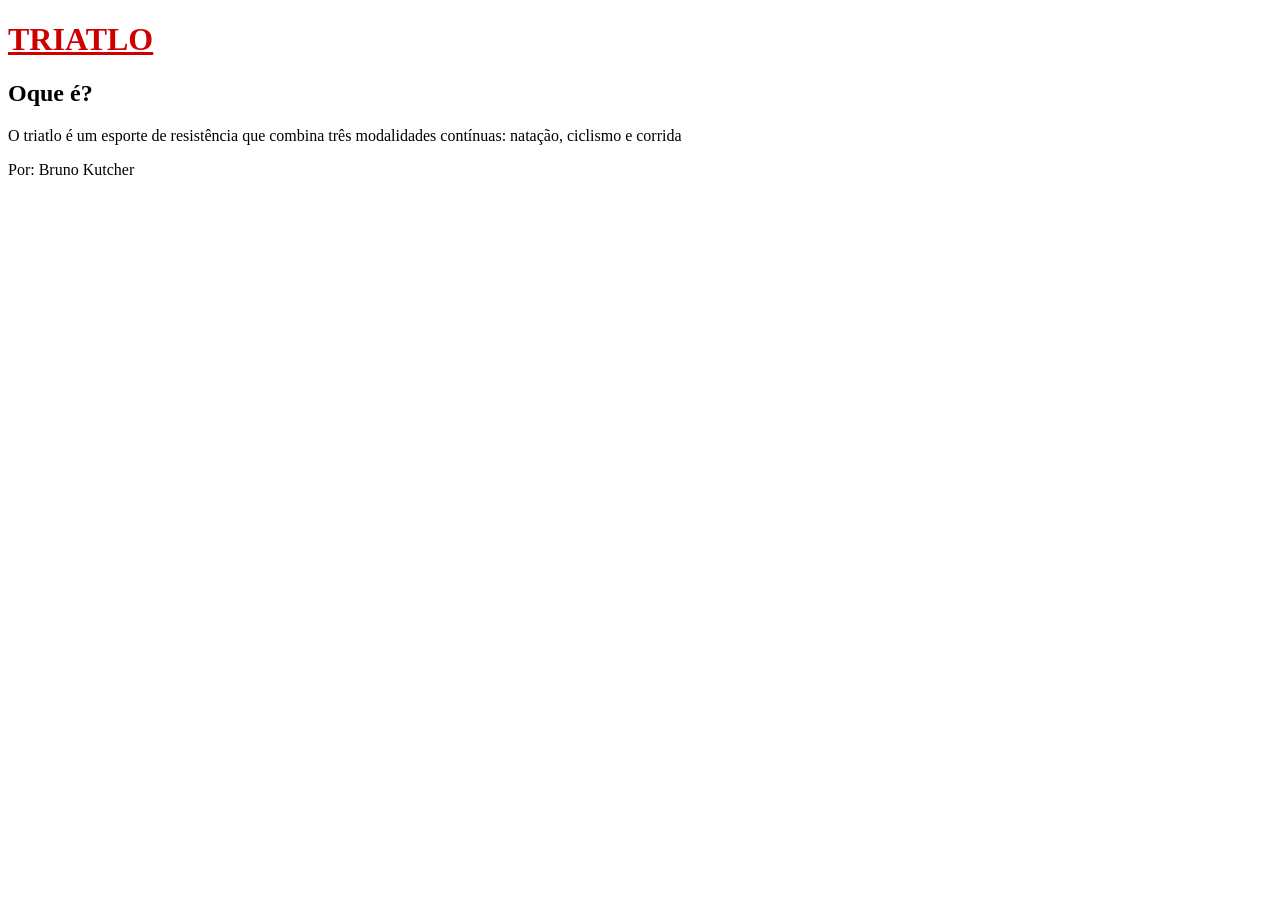
==== index.html @ 09f4fe38 "título e parágrafo e ico" ====
<!DOCTYPE html>
<html lang="en">
<head>
    <meta charset="UTF-8">
    <meta name="viewport" content="width=device-width, initial-scale=1.0">
    <link rel="stylesheet" href="style.css">
    <link rel="shortcut icon" href="pngwing.com.ico" type="image/x-icon">
    <title>triatlo</title>
</head>
<body>
    <header>
        <h1>TRIATLO</h1>
        <h2>Oque é?</h2>
        <p>O triatlo é um esporte de resistência que combina três modalidades contínuas: natação, ciclismo e corrida</p>
    </header>

    <footer>
        <p>Por: Bruno Kutcher</p>
    </footer>

</body>
</html>
---- style.css ----
h1 {
    text-decoration: underline;
    color: #CE0000;
}
body{
    background-color: rgb(255, 255, 255);
}
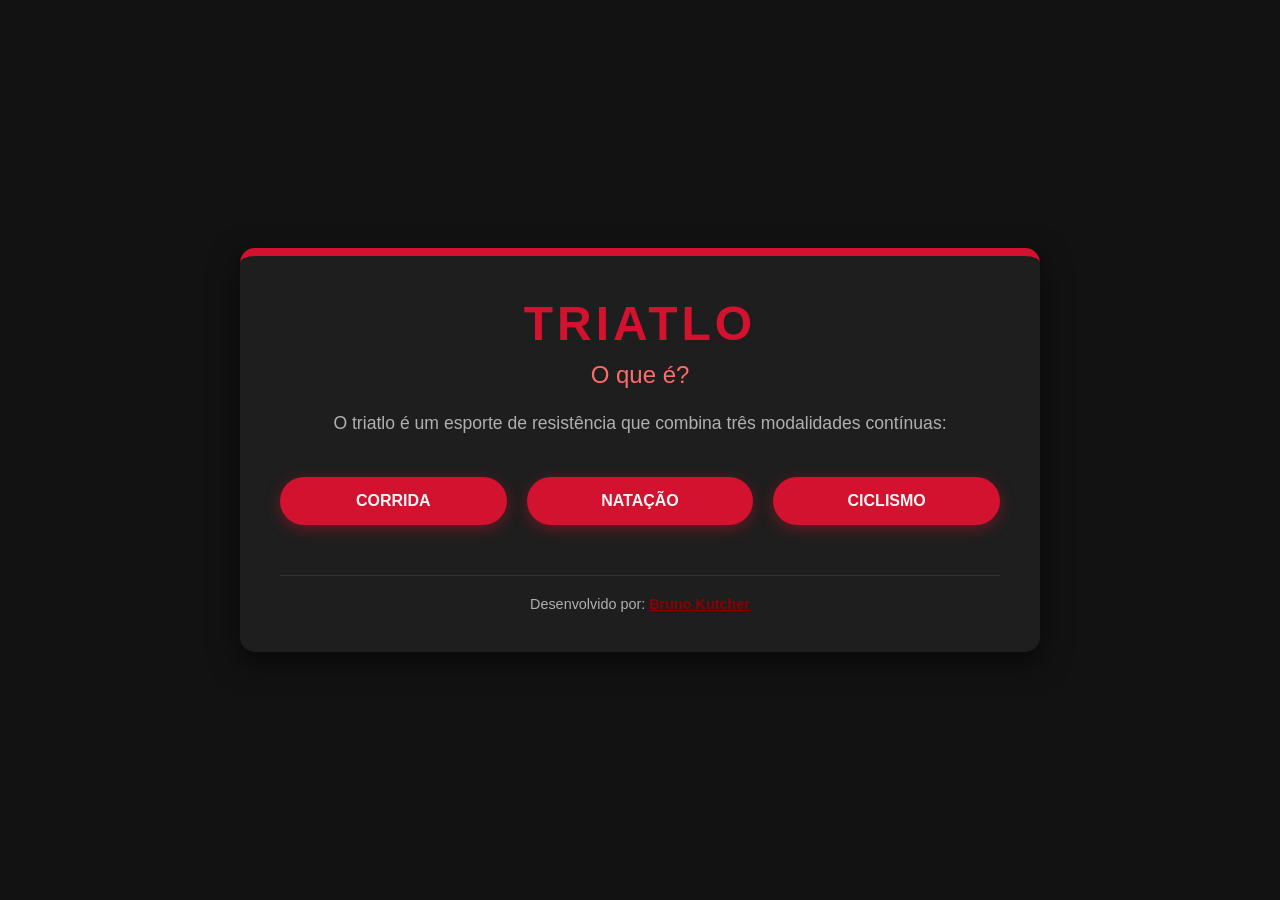
==== commit d98ad37d: "alteracao04" ====
--- a/index.html
+++ b/index.html
@@ -1,22 +1,33 @@
 <!DOCTYPE html>
-<html lang="en">
+<html lang="pt-br">
 <head>
     <meta charset="UTF-8">
     <meta name="viewport" content="width=device-width, initial-scale=1.0">
     <link rel="stylesheet" href="style.css">
     <link rel="shortcut icon" href="pngwing.com.ico" type="image/x-icon">
-    <title>triatlo</title>
+    <title>Triatlo</title>
 </head>
 <body>
-    <header>
-        <h1>TRIATLO</h1>
-        <h2>Oque é?</h2>
-        <p>O triatlo é um esporte de resistência que combina três modalidades contínuas: natação, ciclismo e corrida</p>
-    </header>
+    <div class="container">
+        <header>
+            <h1>TRIATLO</h1>
+            <h2>O que é?</h2>
+            <p class="description">O triatlo é um esporte de resistência que combina três modalidades contínuas:</p>
+        </header>
 
-    <footer>
-        <p>Por: Bruno Kutcher</p>
-    </footer>
+        <main>
+            <nav id="modalidades">
+                <ul class="horizontal-list">
+                    <li><a href="corrida.html">Corrida</a></li>
+                    <li><a href="natacao.html">Natação</a></li>
+                    <li><a href="ciclismo.html">Ciclismo</a></li>
+                </ul>
+            </nav>
+        </main>
 
+        <footer>
+            <p>Desenvolvido por: <strong> <a href="https://github.com/brunokoficial" target="_blank" id="bruno">Bruno Kutcher</a></strong></p>
+        </footer>
+    </div>
 </body>
 </html>
--- a/style.css
+++ b/style.css
@@ -1,7 +1,127 @@
-h1 {
-    text-decoration: underline;
-    color: #CE0000;
+/* Reset básico para garantir consistência entre navegadores */
+* {
+    margin: 0;
+    padding: 0;
+    box-sizing: border-box;
+    font-family: 'Segoe UI', Tahoma, Geneva, Verdana, sans-serif;
 }
-body{
-    background-color: rgb(255, 255, 255);
+
+:root {
+    --primary-red: #D2122E;
+    --dark-red: #8B0000;
+
+    /* Tema escuro */
+    --bg-dark: #121212;
+    --card-dark: #1E1E1E;
+    --card-hover: #2A2A2A;
+    --text-light: #F5F5F5;
+    --text-secondary: #B0B0B0;
+    --border-color: #333;
+}
+
+body {
+    background-color: var(--bg-dark);
+    color: var(--text-light);
+    display: flex;
+    justify-content: center;
+    align-items: center;
+    min-height: 100vh;
+    padding: 20px;
+}
+
+.container {
+    background-color: var(--card-dark);
+    max-width: 800px;
+    width: 100%;
+    padding: 40px;
+    border-radius: 15px;
+    box-shadow: 0 10px 30px rgba(0, 0, 0, 0.6);
+    border-top: 8px solid var(--primary-red);
+    text-align: center;
+}
+
+header h1 {
+    font-size: 3rem;
+    color: var(--primary-red);
+    letter-spacing: 4px;
+    margin-bottom: 10px;
+    text-transform: uppercase;
+}
+
+header h2 {
+    font-size: 1.5rem;
+    color: #ff6b6b;
+    margin-bottom: 20px;
+    font-weight: 400;
+}
+
+.description {
+    font-size: 1.1rem;
+    line-height: 1.6;
+    margin-bottom: 40px;
+    color: var(--text-secondary);
+}
+
+/* Estilização da Lista Horizontal */
+#modalidades {
+    margin: 30px 0;
+}
+
+.horizontal-list {
+    list-style: none;
+    display: flex;
+    justify-content: center;
+    gap: 20px;
+    padding: 0;
+}
+
+.horizontal-list li {
+    flex: 1;
+}
+
+.horizontal-list li a {
+    display: block;
+    padding: 15px 25px;
+    background-color: var(--primary-red);
+    color: var(--text-light);
+    text-decoration: none;
+    font-weight: bold;
+    text-transform: uppercase;
+    border-radius: 50px;
+    transition: all 0.3s ease;
+    box-shadow: 0 4px 15px rgba(210, 18, 46, 0.4);
+}
+
+.horizontal-list li a:hover {
+    background-color: var(--dark-red);
+    transform: translateY(-3px);
+    box-shadow: 0 6px 20px rgba(139, 0, 0, 0.6);
+}
+
+footer {
+    margin-top: 50px;
+    padding-top: 20px;
+    border-top: 1px solid var(--border-color);
+    font-size: 0.9rem;
+    color: var(--text-secondary);
+}
+
+footer strong {
+    color: var(--primary-red);
+}
+
+/* Responsividade para telas menores */
+@media (max-width: 600px) {
+    .horizontal-list {
+        flex-direction: column;
+        gap: 10px;
+    }
+
+    header h1 {
+        font-size: 2rem;
+    }
+    
+}
+a#bruno{
+    color:var(--dark-red);
 }
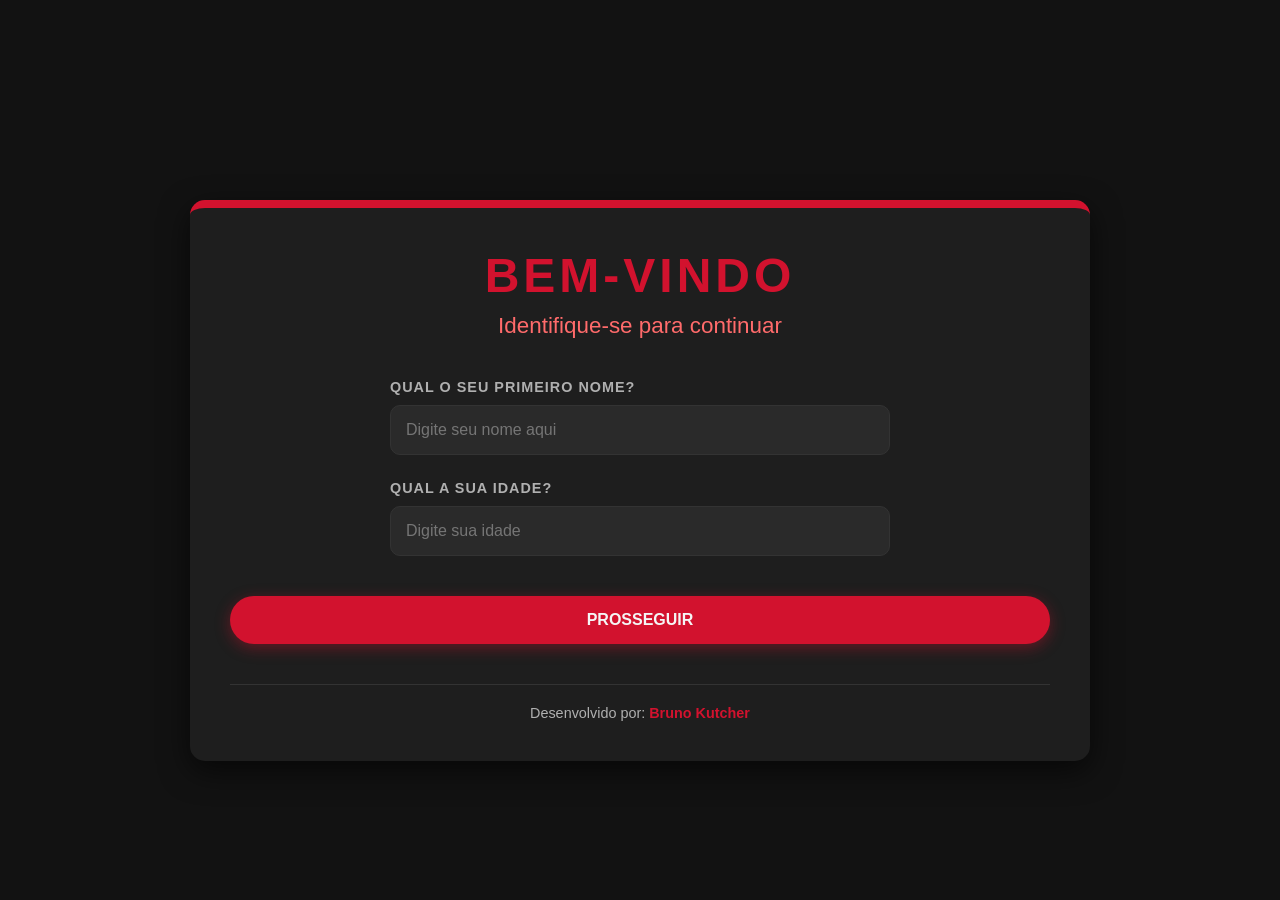
==== commit 9080514f: "atualizacao.nova" ====
--- a/index.html
+++ b/index.html
@@ -5,14 +5,16 @@
     <meta name="viewport" content="width=device-width, initial-scale=1.0">
     <link rel="stylesheet" href="style.css">
     <link rel="shortcut icon" href="pngwing.com.ico" type="image/x-icon">
-    <title>Triatlo</title>
+    <title>Triathlon</title>
 </head>
 <body>
+    <div id="saudacao" class="welcome-msg-top"></div>
+
     <div class="container">
         <header>
-            <h1>TRIATLO</h1>
+            <h1>TRIATHLON</h1>
             <h2>O que é?</h2>
-            <p class="description">O triatlo é um esporte de resistência que combina três modalidades contínuas:</p>
+            <p class="description">O triathlon é um esporte de resistência que combina três modalidades contínuas:</p>
         </header>
 
         <main>
@@ -29,5 +31,16 @@
             <p>Desenvolvido por: <strong> <a href="https://github.com/brunokoficial" target="_blank" id="bruno">Bruno Kutcher</a></strong></p>
         </footer>
     </div>
+
+    <script>
+        const nomeUsuario = localStorage.getItem('usuarioNome');
+        const saudacaoDiv = document.getElementById('saudacao');
+
+        if (nomeUsuario) {
+            saudacaoDiv.innerHTML = `<p>Bem-vindo, <strong>${nomeUsuario}</strong>!</p>`;
+        } else {
+            window.location.href = 'acesso.html';
+        }
+    </script>
 </body>
 </html>
--- a/style.css
+++ b/style.css
@@ -1,4 +1,4 @@
-/* Reset básico para garantir consistência entre navegadores */
+
 * {
     margin: 0;
     padding: 0;
@@ -10,7 +10,7 @@
     --primary-red: #D2122E;
     --dark-red: #8B0000;
 
-    /* Tema escuro */
+
     --bg-dark: #121212;
     --card-dark: #1E1E1E;
     --card-hover: #2A2A2A;
@@ -20,108 +20,247 @@
 }
 
 body {
-    background-color: var(--bg-dark);
+    position: relative;
+    background: var(--bg-dark);
     color: var(--text-light);
     display: flex;
+    flex-direction: column;
     justify-content: center;
     align-items: center;
     min-height: 100vh;
-    padding: 20px;
+    padding: 80px 20px 20px; 
+}
+
+
+.welcome-msg-top {
+    position: absolute;
+    top: 30px;
+    left: 50%;
+    transform: translateX(-50%);
+    background-color: rgba(210, 18, 46, 0.1);
+    padding: 12px 30px;
+    border-radius: 50px;
+    border: 1px solid rgba(210, 18, 46, 0.3);
+    text-align: center;
+    z-index: 1000;
+}
+
+.welcome-msg-top p {
+    margin: 0;
+    color: var(--text-light);
+    font-size: 1.1rem;
+}
+
+.welcome-msg-top strong {
+    color: var(--primary-red);
 }
 
 .container {
-    background-color: var(--card-dark);
-    max-width: 800px;
+    background: var(--card-dark);
     width: 100%;
+    max-width: 900px;
     padding: 40px;
+    margin: 20px 0;
     border-radius: 15px;
-    box-shadow: 0 10px 30px rgba(0, 0, 0, 0.6);
     border-top: 8px solid var(--primary-red);
-    text-align: center;
+    box-shadow: 0 10px 30px rgba(0,0,0,.6);
+    text-align: left;
+}
+
+header {
+    text-align: center;
+    margin-bottom: 40px;
 }
 
 header h1 {
+    color: var(--primary-red);
     font-size: 3rem;
-    color: var(--primary-red);
     letter-spacing: 4px;
+    text-transform: uppercase;
     margin-bottom: 10px;
-    text-transform: uppercase;
 }
 
 header h2 {
-    font-size: 1.5rem;
     color: #ff6b6b;
+    font-size: 1.4rem;
+    font-weight: 400;
     margin-bottom: 20px;
-    font-weight: 400;
+}
+
+h3 {
+    color: var(--primary-red);
+    font-size: 1.8rem;
+    margin: 30px 0 15px;
+    border-left: 4px solid var(--primary-red);
+    padding-left: 15px;
+    text-transform: uppercase;
 }
 
 .description {
-    font-size: 1.1rem;
-    line-height: 1.6;
-    margin-bottom: 40px;
     color: var(--text-secondary);
-}
-
-/* Estilização da Lista Horizontal */
+    font-size: 1.05rem;
+    line-height: 1.8;
+    margin-bottom: 30px;
+    text-align: center;
+}
+
+
+.benefits-list,
+.distances-list {
+    list-style: none;
+    margin-bottom: 30px;
+}
+
+.benefits-list li,
+.distances-list li {
+    background: rgba(255,255,255,.03);
+    margin-bottom: 12px;
+    padding: 15px;
+    border-radius: 8px;
+    border-left: 3px solid var(--primary-red);
+    transition: .3s;
+}
+
+.benefits-list li:hover,
+.distances-list li:hover {
+    background: var(--card-hover);
+}
+
+.benefits-list li strong,
+.distances-list li strong {
+    color: #ff6b6b;
+    display: block;
+    margin-bottom: 5px;
+}
+
 #modalidades {
-    margin: 30px 0;
+    text-align: center;
+    margin: 40px 0 30px;
 }
 
 .horizontal-list {
-    list-style: none;
     display: flex;
     justify-content: center;
     gap: 20px;
-    padding: 0;
+    list-style: none;
 }
 
 .horizontal-list li {
     flex: 1;
+    min-width: 150px;
 }
 
 .horizontal-list li a {
     display: block;
     padding: 15px 25px;
-    background-color: var(--primary-red);
-    color: var(--text-light);
+    text-align: center;
     text-decoration: none;
+    text-transform: uppercase;
     font-weight: bold;
-    text-transform: uppercase;
+    color: var(--text-light);
+    background: var(--primary-red);
     border-radius: 50px;
-    transition: all 0.3s ease;
-    box-shadow: 0 4px 15px rgba(210, 18, 46, 0.4);
+    transition: .3s;
+    box-shadow: 0 4px 15px rgba(210,18,46,.4);
 }
 
 .horizontal-list li a:hover {
-    background-color: var(--dark-red);
+    background: var(--dark-red);
     transform: translateY(-3px);
-    box-shadow: 0 6px 20px rgba(139, 0, 0, 0.6);
+    box-shadow: 0 6px 20px rgba(139,0,0,.6);
+}
+
+
+.login-form {
+    margin: 30px 0;
+    text-align: center;
+}
+
+.input-group {
+    margin-bottom: 25px;
+    text-align: left;
+    max-width: 500px;
+    margin-left: auto;
+    margin-right: auto;
+}
+
+.input-group label {
+    display: block;
+    margin-bottom: 10px;
+    color: var(--text-secondary);
+    font-weight: bold;
+    font-size: 0.9rem;
+    text-transform: uppercase;
+    letter-spacing: 1px;
+}
+
+.input-group input {
+    width: 100%;
+    padding: 15px;
+    background-color: var(--card-hover);
+    border: 1px solid var(--border-color);
+    border-radius: 10px;
+    color: var(--text-light);
+    font-size: 1rem;
+    outline: none;
+    transition: all 0.3s;
+}
+
+.input-group input:focus {
+    border-color: var(--primary-red);
+    background-color: #333;
+    box-shadow: 0 0 10px rgba(210, 18, 46, 0.2);
+}
+
+a#bruno {
+    color: var(--primary-red);
+    text-decoration: none;
+    transition: 0.3s;
+}
+
+a#bruno:hover {
+    color: #ff6b6b;
+    text-decoration: underline;
 }
 
 footer {
-    margin-top: 50px;
+    text-align: center;
+    margin-top: 40px;
     padding-top: 20px;
     border-top: 1px solid var(--border-color);
-    font-size: 0.9rem;
     color: var(--text-secondary);
+    font-size: .9rem;
 }
 
 footer strong {
     color: var(--primary-red);
 }
 
-/* Responsividade para telas menores */
+
 @media (max-width: 600px) {
+    .container {
+        padding: 20px;
+    }
+
+    header h1 {
+        font-size: 2.2rem;
+    }
+
+    header h2 {
+        font-size: 1.2rem;
+    }
+
     .horizontal-list {
         flex-direction: column;
         gap: 10px;
     }
 
-    header h1 {
-        font-size: 2rem;
-    }
-    
-}
-a#bruno{
-    color:var(--dark-red);
+    .horizontal-list li {
+        min-width: auto;
+    }
+
+    .welcome-msg-top {
+        width: 90%;
+        top: 20px;
+    }
 }
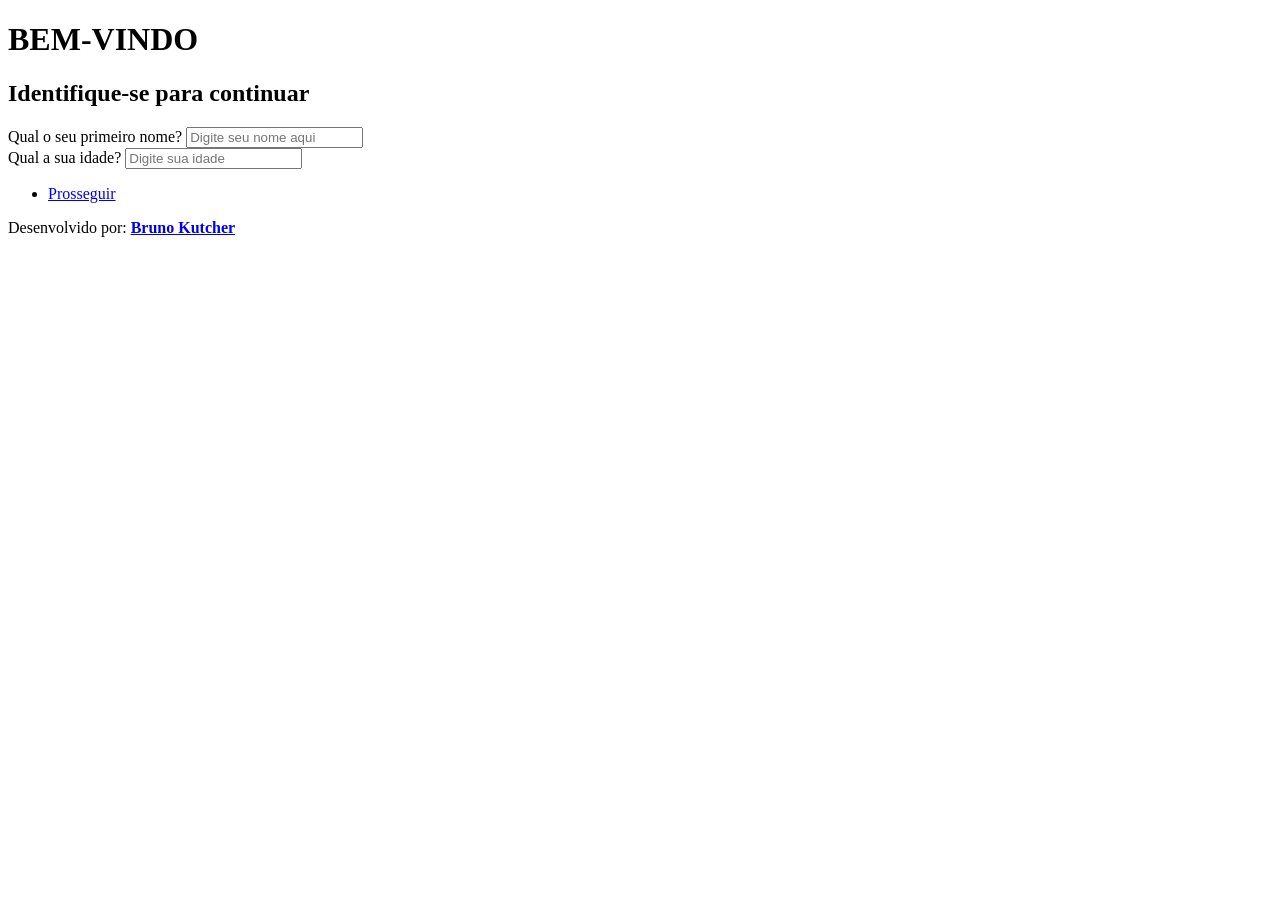
==== commit 3b25642e: "teste00080" ====
--- a/index.html
+++ b/index.html
@@ -7,7 +7,16 @@
     <link rel="shortcut icon" href="pngwing.com.ico" type="image/x-icon">
     <title>Triathlon</title>
 </head>
-<body>
+<body class="home-page">
+
+    <div class="bg-slideshow">
+        <img src="img1.jpg" alt="" class="bg-img bg-img-1">
+        <img src="img2.jpg" alt="" class="bg-img bg-img-2">
+        <img src="img3.jpg" alt="" class="bg-img bg-img-3">
+        <img src="img4.jpg" alt="" class="bg-img bg-img-4">
+        <div class="bg-overlay"></div>
+    </div>
+
     <div id="saudacao" class="welcome-msg-top"></div>
 
     <div class="container">
--- a/style.css
+++ b/style.css
@@ -1,266 +1,78 @@
+/* ===================================
+   BACKGROUND SLIDESHOW - APENAS INDEX.HTML
+   =================================== */
 
-* {
-    margin: 0;
-    padding: 0;
-    box-sizing: border-box;
-    font-family: 'Segoe UI', Tahoma, Geneva, Verdana, sans-serif;
+.bg-slideshow {
+    position: fixed;
+    top: 0;
+    left: 0;
+    width: 100%;
+    height: 100%;
+    overflow: hidden;
+    z-index: -2;
 }
 
-:root {
-    --primary-red: #D2122E;
-    --dark-red: #8B0000;
-
-
-    --bg-dark: #121212;
-    --card-dark: #1E1E1E;
-    --card-hover: #2A2A2A;
-    --text-light: #F5F5F5;
-    --text-secondary: #B0B0B0;
-    --border-color: #333;
+.bg-img {
+    position: absolute;
+    top: 0;
+    left: 0;
+    width: 100%;
+    height: 100%;
+    object-fit: cover;
+    opacity: 0;
+    transform: translateX(100%);
+    animation-name: slideShow;
+    animation-duration: 20s;
+    animation-iteration-count: infinite;
+    animation-timing-function: ease-in-out;
 }
 
-body {
-    position: relative;
-    background: var(--bg-dark);
-    color: var(--text-light);
-    display: flex;
-    flex-direction: column;
-    justify-content: center;
-    align-items: center;
-    min-height: 100vh;
-    padding: 80px 20px 20px; 
+.bg-img-1 { animation-delay: 0s; }
+.bg-img-2 { animation-delay: 5s; }
+.bg-img-3 { animation-delay: 10s; }
+.bg-img-4 { animation-delay: 15s; }
+
+@keyframes slideShow {
+    0% {
+        opacity: 0;
+        transform: translateX(100%);
+    }
+    4% {
+        opacity: 1;
+        transform: translateX(0);
+    }
+    20% {
+        opacity: 1;
+        transform: translateX(0);
+    }
+    25% {
+        opacity: 0;
+        transform: translateX(-100%);
+    }
+    100% {
+        opacity: 0;
+        transform: translateX(-100%);
+    }
 }
 
-
-.welcome-msg-top {
-    position: absolute;
-    top: 30px;
-    left: 50%;
-    transform: translateX(-50%);
-    background-color: rgba(210, 18, 46, 0.1);
-    padding: 12px 30px;
-    border-radius: 50px;
-    border: 1px solid rgba(210, 18, 46, 0.3);
-    text-align: center;
-    z-index: 1000;
+/* Camada escura sobre as imagens para manter legibilidade do texto */
+.bg-overlay {
+    position: fixed;
+    top: 0;
+    left: 0;
+    width: 100%;
+    height: 100%;
+    background: rgba(18, 18, 18, 0.75);
+    z-index: -1;
 }
 
-.welcome-msg-top p {
-    margin: 0;
-    color: var(--text-light);
-    font-size: 1.1rem;
+/* Garante que o body do index fique transparente para revelar o slideshow */
+body.home-page {
+    background: transparent;
 }
 
-.welcome-msg-top strong {
-    color: var(--primary-red);
-}
-
-.container {
-    background: var(--card-dark);
-    width: 100%;
-    max-width: 900px;
-    padding: 40px;
-    margin: 20px 0;
-    border-radius: 15px;
-    border-top: 8px solid var(--primary-red);
-    box-shadow: 0 10px 30px rgba(0,0,0,.6);
-    text-align: left;
-}
-
-header {
-    text-align: center;
-    margin-bottom: 40px;
-}
-
-header h1 {
-    color: var(--primary-red);
-    font-size: 3rem;
-    letter-spacing: 4px;
-    text-transform: uppercase;
-    margin-bottom: 10px;
-}
-
-header h2 {
-    color: #ff6b6b;
-    font-size: 1.4rem;
-    font-weight: 400;
-    margin-bottom: 20px;
-}
-
-h3 {
-    color: var(--primary-red);
-    font-size: 1.8rem;
-    margin: 30px 0 15px;
-    border-left: 4px solid var(--primary-red);
-    padding-left: 15px;
-    text-transform: uppercase;
-}
-
-.description {
-    color: var(--text-secondary);
-    font-size: 1.05rem;
-    line-height: 1.8;
-    margin-bottom: 30px;
-    text-align: center;
-}
-
-
-.benefits-list,
-.distances-list {
-    list-style: none;
-    margin-bottom: 30px;
-}
-
-.benefits-list li,
-.distances-list li {
-    background: rgba(255,255,255,.03);
-    margin-bottom: 12px;
-    padding: 15px;
-    border-radius: 8px;
-    border-left: 3px solid var(--primary-red);
-    transition: .3s;
-}
-
-.benefits-list li:hover,
-.distances-list li:hover {
-    background: var(--card-hover);
-}
-
-.benefits-list li strong,
-.distances-list li strong {
-    color: #ff6b6b;
-    display: block;
-    margin-bottom: 5px;
-}
-
-#modalidades {
-    text-align: center;
-    margin: 40px 0 30px;
-}
-
-.horizontal-list {
-    display: flex;
-    justify-content: center;
-    gap: 20px;
-    list-style: none;
-}
-
-.horizontal-list li {
-    flex: 1;
-    min-width: 150px;
-}
-
-.horizontal-list li a {
-    display: block;
-    padding: 15px 25px;
-    text-align: center;
-    text-decoration: none;
-    text-transform: uppercase;
-    font-weight: bold;
-    color: var(--text-light);
-    background: var(--primary-red);
-    border-radius: 50px;
-    transition: .3s;
-    box-shadow: 0 4px 15px rgba(210,18,46,.4);
-}
-
-.horizontal-list li a:hover {
-    background: var(--dark-red);
-    transform: translateY(-3px);
-    box-shadow: 0 6px 20px rgba(139,0,0,.6);
-}
-
-
-.login-form {
-    margin: 30px 0;
-    text-align: center;
-}
-
-.input-group {
-    margin-bottom: 25px;
-    text-align: left;
-    max-width: 500px;
-    margin-left: auto;
-    margin-right: auto;
-}
-
-.input-group label {
-    display: block;
-    margin-bottom: 10px;
-    color: var(--text-secondary);
-    font-weight: bold;
-    font-size: 0.9rem;
-    text-transform: uppercase;
-    letter-spacing: 1px;
-}
-
-.input-group input {
-    width: 100%;
-    padding: 15px;
-    background-color: var(--card-hover);
-    border: 1px solid var(--border-color);
-    border-radius: 10px;
-    color: var(--text-light);
-    font-size: 1rem;
-    outline: none;
-    transition: all 0.3s;
-}
-
-.input-group input:focus {
-    border-color: var(--primary-red);
-    background-color: #333;
-    box-shadow: 0 0 10px rgba(210, 18, 46, 0.2);
-}
-
-a#bruno {
-    color: var(--primary-red);
-    text-decoration: none;
-    transition: 0.3s;
-}
-
-a#bruno:hover {
-    color: #ff6b6b;
-    text-decoration: underline;
-}
-
-footer {
-    text-align: center;
-    margin-top: 40px;
-    padding-top: 20px;
-    border-top: 1px solid var(--border-color);
-    color: var(--text-secondary);
-    font-size: .9rem;
-}
-
-footer strong {
-    color: var(--primary-red);
-}
-
-
-@media (max-width: 600px) {
-    .container {
-        padding: 20px;
-    }
-
-    header h1 {
-        font-size: 2.2rem;
-    }
-
-    header h2 {
-        font-size: 1.2rem;
-    }
-
-    .horizontal-list {
-        flex-direction: column;
-        gap: 10px;
-    }
-
-    .horizontal-list li {
-        min-width: auto;
-    }
-
-    .welcome-msg-top {
-        width: 90%;
-        top: 20px;
-    }
+/* O container ganha leve transparência para deixar o efeito de fundo perceptível */
+body.home-page .container {
+    background: rgba(30, 30, 30, 0.9);
+    backdrop-filter: blur(4px);
 }
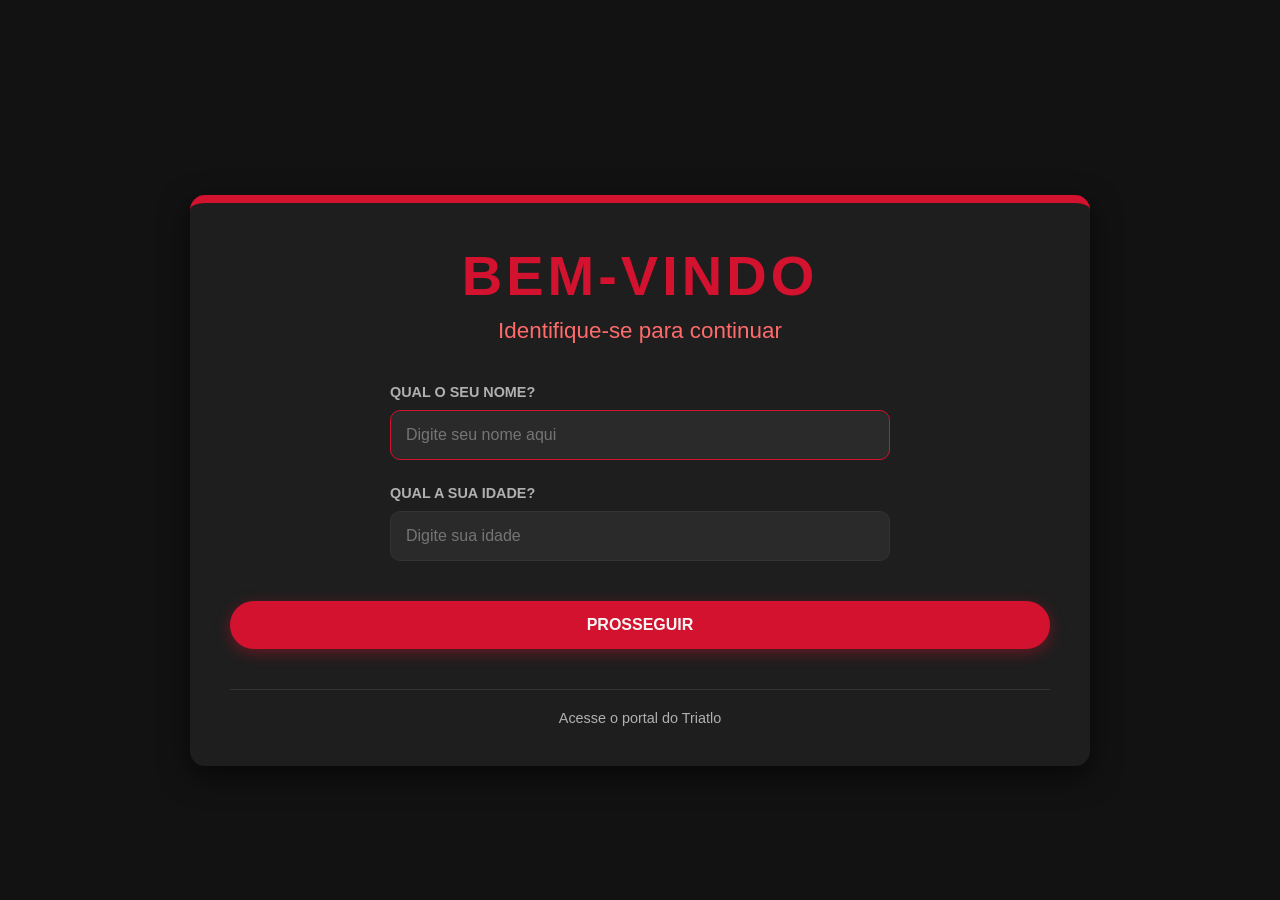
==== commit f93125af: "novoteste001" ====
--- a/index.html
+++ b/index.html
@@ -10,10 +10,10 @@
 <body class="home-page">
 
     <div class="bg-slideshow">
-        <img src="img1.jpg" alt="" class="bg-img bg-img-1">
-        <img src="img2.jpg" alt="" class="bg-img bg-img-2">
-        <img src="img3.jpg" alt="" class="bg-img bg-img-3">
-        <img src="img4.jpg" alt="" class="bg-img bg-img-4">
+        <img src="ciclismoimg.png" alt="imagem ciclismo" class="bg-img bg-img-1">
+        <img src="corridaimg.png" alt="imagem corrida" class="bg-img bg-img-2">
+        <img src="ntacaoimg.png" alt="imagem natacao" class="bg-img bg-img-3">
+        <img src="triathlo.png" alt="imagem triathlo" class="bg-img bg-img-4">
         <div class="bg-overlay"></div>
     </div>
 
@@ -41,15 +41,9 @@
         </footer>
     </div>
 
-    <script>
-        const nomeUsuario = localStorage.getItem('usuarioNome');
-        const saudacaoDiv = document.getElementById('saudacao');
-
-        if (nomeUsuario) {
-            saudacaoDiv.innerHTML = `<p>Bem-vindo, <strong>${nomeUsuario}</strong>!</p>`;
-        } else {
-            window.location.href = 'acesso.html';
-        }
-    </script>
+    <!-- Script Universal -->
+    <script src="index.js"></script>
+    <!-- Script de Curtidas -->
+    <script src="likes.js"></script>
 </body>
-</html>+</html>
--- a/style.css
+++ b/style.css
@@ -1,78 +1,356 @@
-/* ===================================
-   BACKGROUND SLIDESHOW - APENAS INDEX.HTML
-   =================================== */
-
-.bg-slideshow {
+/* 
+   ESTILO FINAL TRIATLO - STYLE1
+   Design Moderno, Tema Escuro e Paleta Ironman
+*/
+
+/* Reset e Configurações Globais */
+* {
+    margin: 0;
+    padding: 0;
+    box-sizing: border-box;
+    font-family: 'Segoe UI', Tahoma, Geneva, Verdana, sans-serif;
+}
+
+:root {
+    --primary-red: #D2122E;
+    --dark-red: #8B0000;
+    --bg-dark: #121212;
+    --card-dark: #1E1E1E;
+    --card-hover: #2A2A2A;
+    --text-light: #F5F5F5;
+    --text-secondary: #B0B0B0;
+    --border-color: #333;
+}
+
+body {
+    position: relative;
+    background: var(--bg-dark);
+    color: var(--text-light);
+    display: flex;
+    flex-direction: column;
+    justify-content: center;
+    align-items: center;
+    min-height: 100vh;
+    padding: 100px 20px 40px;
+}
+
+/* Saudação de Boas-vindas (Topo) */
+.welcome-msg-top {
+    position: absolute;
+    top: 30px;
+    left: 50%;
+    transform: translateX(-50%);
+    background-color: rgba(210, 18, 46, 0.1);
+    padding: 12px 30px;
+    border-radius: 50px;
+    border: 1px solid rgba(210, 18, 46, 0.3);
+    text-align: center;
+    z-index: 1000;
+}
+
+.welcome-msg-top p {
+    margin: 0;
+    color: var(--text-light);
+    font-size: 1.1rem;
+}
+
+.welcome-msg-top strong {
+    color: var(--primary-red);
+}
+
+/* Container Principal */
+.container {
+    background: var(--card-dark);
+    width: 100%;
+    max-width: 900px;
+    padding: 40px;
+    border-radius: 15px;
+    border-top: 8px solid var(--primary-red);
+    box-shadow: 0 10px 30px rgba(0,0,0,.6);
+    text-align: left;
+    z-index: 10;
+}
+
+header {
+    text-align: center;
+    margin-bottom: 40px;
+}
+
+header h1 {
+    color: var(--primary-red);
+    font-size: 3.5rem;
+    letter-spacing: 4px;
+    text-transform: uppercase;
+    margin-bottom: 10px;
+}
+
+header h2 {
+    color: #ff6b6b;
+    font-size: 1.4rem;
+    font-weight: 400;
+    margin-bottom: 20px;
+}
+
+/* Estilo Universal para Imagens de Modalidade */
+.modalidade-img-container {
+    width: 100%;
+    margin: 20px 0 40px 0;
+    border-radius: 12px;
+    overflow: hidden;
+    border: 3px solid var(--border-color);
+    aspect-ratio: 16 / 9;
+    background-color: var(--card-hover);
+    box-shadow: 0 8px 20px rgba(0, 0, 0, 0.4);
+    transition: border-color 0.3s ease;
+}
+
+.modalidade-img-container:hover {
+    border-color: var(--primary-red);
+}
+
+.modalidade-img {
+    width: 100%;
+    height: 100%;
+    object-fit: cover;
+    display: block;
+    transition: transform 0.6s cubic-bezier(0.25, 0.46, 0.45, 0.94);
+}
+
+.modalidade-img:hover {
+    transform: scale(1.08);
+}
+
+/* Conteúdo de Texto */
+h3 {
+    color: var(--primary-red);
+    font-size: 1.8rem;
+    margin: 30px 0 15px;
+    border-left: 4px solid var(--primary-red);
+    padding-left: 15px;
+    text-transform: uppercase;
+}
+
+.description {
+    color: var(--text-secondary);
+    font-size: 1.05rem;
+    line-height: 1.8;
+    margin-bottom: 30px;
+    text-align: justify;
+}
+
+/* Listas de Benefícios e Detalhes */
+.benefits-list, .distances-list {
+    list-style: none;
+    margin-bottom: 30px;
+}
+
+.benefits-list li, .distances-list li {
+    background: rgba(255,255,255,.03);
+    margin-bottom: 12px;
+    padding: 15px;
+    border-radius: 8px;
+    border-left: 3px solid var(--primary-red);
+    transition: .3s;
+}
+
+.benefits-list li:hover, .distances-list li:hover {
+    background: var(--card-hover);
+}
+
+.benefits-list li strong, .distances-list li strong {
+    color: #ff6b6b;
+    display: block;
+    margin-bottom: 5px;
+}
+
+/* Navegação e Botões */
+#modalidades {
+    text-align: center;
+    margin: 40px 0 30px;
+}
+
+.horizontal-list {
+    display: flex;
+    justify-content: center;
+    gap: 20px;
+    list-style: none;
+}
+
+.horizontal-list li {
+    flex: 1;
+    min-width: 150px;
+}
+
+.horizontal-list li a {
+    display: block;
+    padding: 15px 25px;
+    text-align: center;
+    text-decoration: none;
+    text-transform: uppercase;
+    font-weight: bold;
+    color: var(--text-light);
+    background: var(--primary-red);
+    border-radius: 50px;
+    transition: .3s;
+    box-shadow: 0 4px 15px rgba(210,18,46,.4);
+}
+
+.horizontal-list li a:hover {
+    background: var(--dark-red);
+    transform: translateY(-3px);
+    box-shadow: 0 6px 20px rgba(139,0,0,.6);
+}
+
+/* Estilos de Formulário (Acesso) */
+.login-form {
+    margin: 30px 0;
+    text-align: center;
+}
+
+.input-group {
+    margin-bottom: 25px;
+    text-align: left;
+    max-width: 500px;
+    margin-left: auto;
+    margin-right: auto;
+}
+
+.input-group label {
+    display: block;
+    margin-bottom: 10px;
+    color: var(--text-secondary);
+    font-weight: bold;
+    font-size: 0.9rem;
+    text-transform: uppercase;
+}
+
+.input-group input {
+    width: 100%;
+    padding: 15px;
+    background-color: var(--card-hover);
+    border: 1px solid var(--border-color);
+    border-radius: 10px;
+    color: var(--text-light);
+    font-size: 1rem;
+    outline: none;
+    transition: all 0.3s;
+}
+
+.input-group input:focus {
+    border-color: var(--primary-red);
+}
+
+/* Footer */
+footer {
+    text-align: center;
+    margin-top: 40px;
+    padding-top: 20px;
+    border-top: 1px solid var(--border-color);
+    color: var(--text-secondary);
+    font-size: .9rem;
+}
+
+footer strong {
+    color: var(--primary-red);
+}
+
+footer a {
+    color: var(--primary-red);
+    text-decoration: none;
+}
+
+/* Estilo Universal para Imagem de Fundo (Background) */
+.page-bg-container {
     position: fixed;
     top: 0;
     left: 0;
     width: 100%;
     height: 100%;
+    z-index: -1;
     overflow: hidden;
-    z-index: -2;
-}
-
-.bg-img {
-    position: absolute;
-    top: 0;
-    left: 0;
+}
+
+.page-bg-image {
     width: 100%;
     height: 100%;
     object-fit: cover;
-    opacity: 0;
-    transform: translateX(100%);
-    animation-name: slideShow;
-    animation-duration: 20s;
-    animation-iteration-count: infinite;
-    animation-timing-function: ease-in-out;
-}
-
-.bg-img-1 { animation-delay: 0s; }
-.bg-img-2 { animation-delay: 5s; }
-.bg-img-3 { animation-delay: 10s; }
-.bg-img-4 { animation-delay: 15s; }
-
-@keyframes slideShow {
-    0% {
-        opacity: 0;
-        transform: translateX(100%);
-    }
-    4% {
-        opacity: 1;
-        transform: translateX(0);
-    }
-    20% {
-        opacity: 1;
-        transform: translateX(0);
-    }
-    25% {
-        opacity: 0;
-        transform: translateX(-100%);
-    }
-    100% {
-        opacity: 0;
-        transform: translateX(-100%);
-    }
-}
-
-/* Camada escura sobre as imagens para manter legibilidade do texto */
-.bg-overlay {
+    filter: brightness(0.3) blur(5px);
+    transform: scale(1.1);
+    opacity: 0.6;
+}
+
+/* ============================================================
+   SISTEMA DE CURTIDAS (STYLE1)
+   ============================================================ */
+
+/* Container que flutua no canto inferior direito */
+.like-container {
     position: fixed;
-    top: 0;
-    left: 0;
-    width: 100%;
-    height: 100%;
-    background: rgba(18, 18, 18, 0.75);
-    z-index: -1;
-}
-
-/* Garante que o body do index fique transparente para revelar o slideshow */
-body.home-page {
-    background: transparent;
-}
-
-/* O container ganha leve transparência para deixar o efeito de fundo perceptível */
-body.home-page .container {
-    background: rgba(30, 30, 30, 0.9);
-    backdrop-filter: blur(4px);
-}+    bottom: 25px;
+    right: 25px;
+    z-index: 2000;
+    display: flex;
+    align-items: center;
+    gap: 12px;
+    background-color: rgba(30, 30, 30, 0.85); /* Fundo escuro translúcido */
+    padding: 10px 18px;
+    border-radius: 50px; /* Formato de pílula */
+    border: 1px solid var(--border-color);
+    backdrop-filter: blur(8px); /* Efeito de vidro fosco */
+    box-shadow: 0 5px 15px rgba(0, 0, 0, 0.5);
+    transition: all 0.3s ease;
+}
+
+/* Efeito de destaque ao passar o mouse no container */
+.like-container:hover {
+    border-color: var(--primary-red);
+    transform: translateY(-5px);
+}
+
+/* Estilo do Botão de Curtir (Círculo Vermelho) */
+.like-button {
+    background: var(--primary-red);
+    color: white;
+    border: none;
+    width: 38px;
+    height: 38px;
+    border-radius: 50%;
+    cursor: pointer;
+    display: flex;
+    align-items: center;
+    justify-content: center;
+    font-size: 1.1rem;
+    transition: all 0.3s cubic-bezier(0.175, 0.885, 0.32, 1.275);
+    box-shadow: 0 4px 10px rgba(210, 18, 46, 0.4);
+}
+
+/* Efeito quando o botão está desativado (já curtiu) */
+.like-button:disabled {
+    background: #444;
+    cursor: default;
+    box-shadow: none;
+    opacity: 0.7;
+}
+
+/* Efeito de clique no botão */
+.like-button:active {
+    transform: scale(0.9);
+}
+
+/* Estilo do número que mostra a contagem */
+.like-count {
+    color: var(--text-light);
+    font-weight: bold;
+    font-size: 1rem;
+    letter-spacing: 0.5px;
+}
+
+/* Responsividade */
+@media (max-width: 600px) {
+    .container { padding: 20px; }
+    header h1 { font-size: 2.5rem; }
+    .horizontal-list { flex-direction: column; gap: 10px; }
+    .horizontal-list li { min-width: auto; }
+    .welcome-msg-top { width: 90%; top: 20px; }
+    .like-container { bottom: 15px; right: 15px; padding: 8px 15px; }
+}
